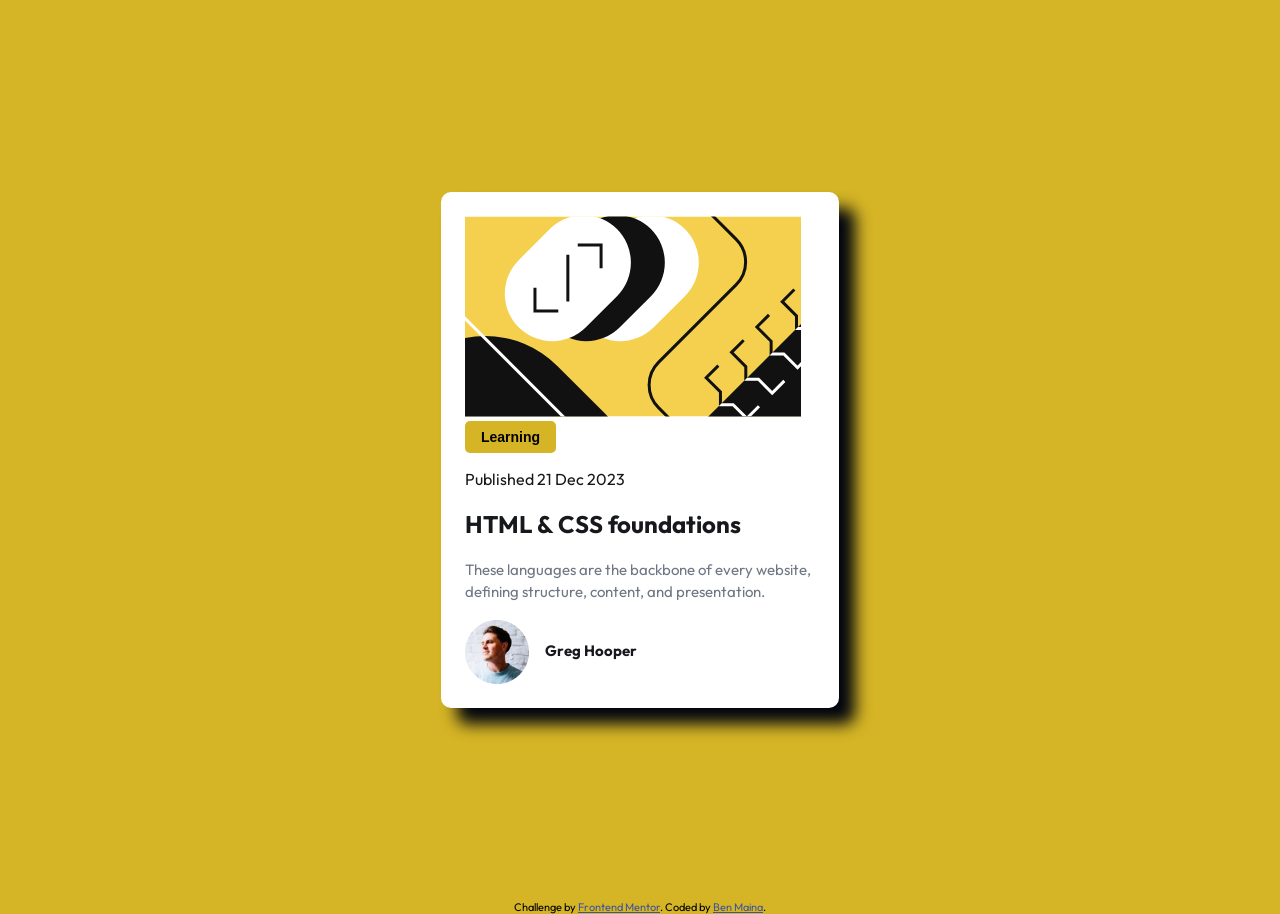
==== blog-preview-card-main/index.html @ ef0be1b1 "Add initial project files for Blog Preview Card challenge - Created .gitignore to exclude design fil" ====
<!DOCTYPE html>
<html lang="en">

<head>
  <meta charset="UTF-8">
  <meta name="viewport" content="width=device-width, initial-scale=1.0">
  <!-- displays site properly based on user's device -->

  <link rel="icon" type="image/png" sizes="32x32" href="./assets/images/favicon-32x32.png">

  <title>Frontend Mentor | Blog preview card</title>

  <!-- Feel free to remove these styles or customise in your own stylesheet 👍 -->
  <style>

    .attribution {
      font-size: 0.6875rem;
      text-align: center;
    }

    .attribution a {
      color: hsl(228, 45%, 44%);
    }
  </style>
  <link rel="stylesheet" href="./style.css">
</head>

<body>
  <main>
  <article class="card">
    <img src="./assets/images/illustration-article.svg" alt="Article illustration">

    <br>
    <button class="button">Learning</button>

    <p>Published 21 Dec 2023</p>

    <h2>HTML & CSS foundations</h2>

    <p class="backbone">These languages are the backbone of every website, defining structure, content, and presentation.</p>

    <div class="coach">
      <img src="./assets/images/image-avatar.webp" alt="Greg Hooper">
      <span class="coach-name">Greg Hooper</span>
    </div>
  </article>
  </main>
  <div>
  <footer class="attribution">
    Challenge by <a href="https://www.frontendmentor.io?ref=challenge">Frontend Mentor</a>.
    Coded by <a href="https://github.com/ben-m-m">Ben Maina</a>.
  </footer>
  </div>
</body>

</html>
---- blog-preview-card-main/style.css ----
@import url('https://fonts.googleapis.com/css2?family=Outfit:wght@400;700&display=swap');

body {
      font-family: 'Outfit','Inter', sans-serif;
      background-color: #d5b525;
      margin: 0;
    }

    main{
      color: hsl(228, 10%, 10%);
      /* padding: 2rem; */
      display: flex;
      justify-content: center;
      align-items: center;
      min-height: 100vh;
    }

    .card {
      background-color: hsl(0, 0%, 100%);
      border-radius: 10px;
      box-shadow: 16px 16px 16px hsla(222, 100%, 3%, 1);
      padding: 1.5rem;
      max-width: 350px;
      margin: auto;
    }

    .button {
      background-color: #d5b525;
      color: hsl(0, 0%, 0%);
      font-weight: 700;
      border: none;
      border-radius: 5px;
      padding: 0.5rem 1rem;
      font-size: 0.875rem;
      cursor: pointer;
    }

    .backbone {
      color: hsl(220, 9%, 48%);
      font-size: 0.9375rem;
      line-height: 1.5;
    }

    .coach {
      display: flex;
      align-items: center;
      gap: 1rem;
    }

    .coach-name {
      font-size: 0.9375rem;
      font-weight: 700;
      line-height: 1.5;
    }
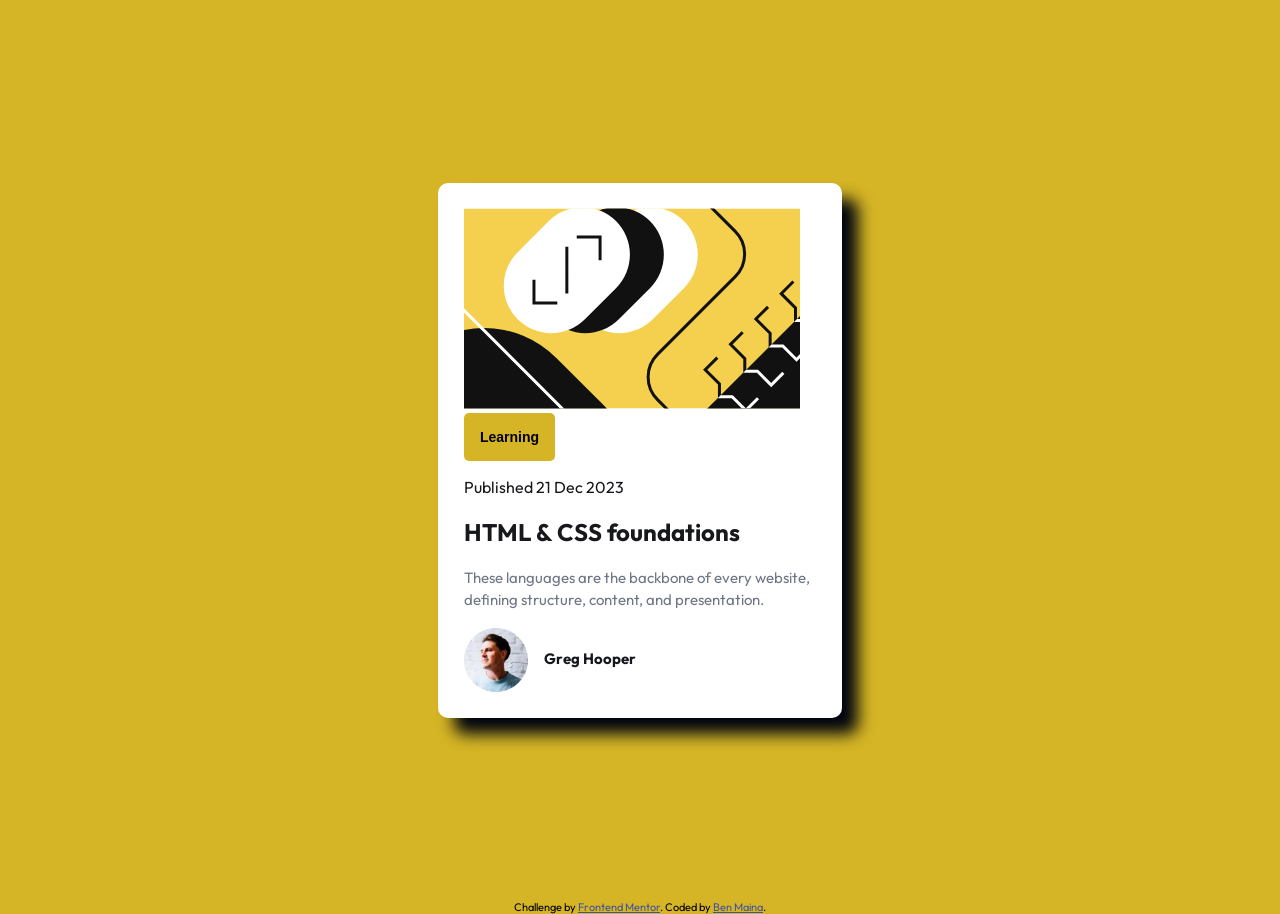
==== commit 757e33f2: "Add type attribute to button for improved accessibility" ====
--- a/blog-preview-card-main/index.html
+++ b/blog-preview-card-main/index.html
@@ -31,7 +31,7 @@
     <img src="./assets/images/illustration-article.svg" alt="Article illustration">
 
     <br>
-    <button class="button">Learning</button>
+    <button class="button" type="button">Learning</button>
 
     <p>Published 21 Dec 2023</p>
 
--- a/blog-preview-card-main/style.css
+++ b/blog-preview-card-main/style.css
@@ -20,8 +20,8 @@
       background-color: hsl(0, 0%, 100%);
       border-radius: 10px;
       box-shadow: 16px 16px 16px hsla(222, 100%, 3%, 1);
-      padding: 1.5rem;
-      max-width: 350px;
+      padding: clamp(1rem, 2vw, 2rem);
+      max-width: clamp(16rem, 80%, 22rem);
       margin: auto;
     }
 
@@ -31,7 +31,7 @@
       font-weight: 700;
       border: none;
       border-radius: 5px;
-      padding: 0.5rem 1rem;
+      padding: clamp(0.5rem, 2vw, 1rem);
       font-size: 0.875rem;
       cursor: pointer;
     }
